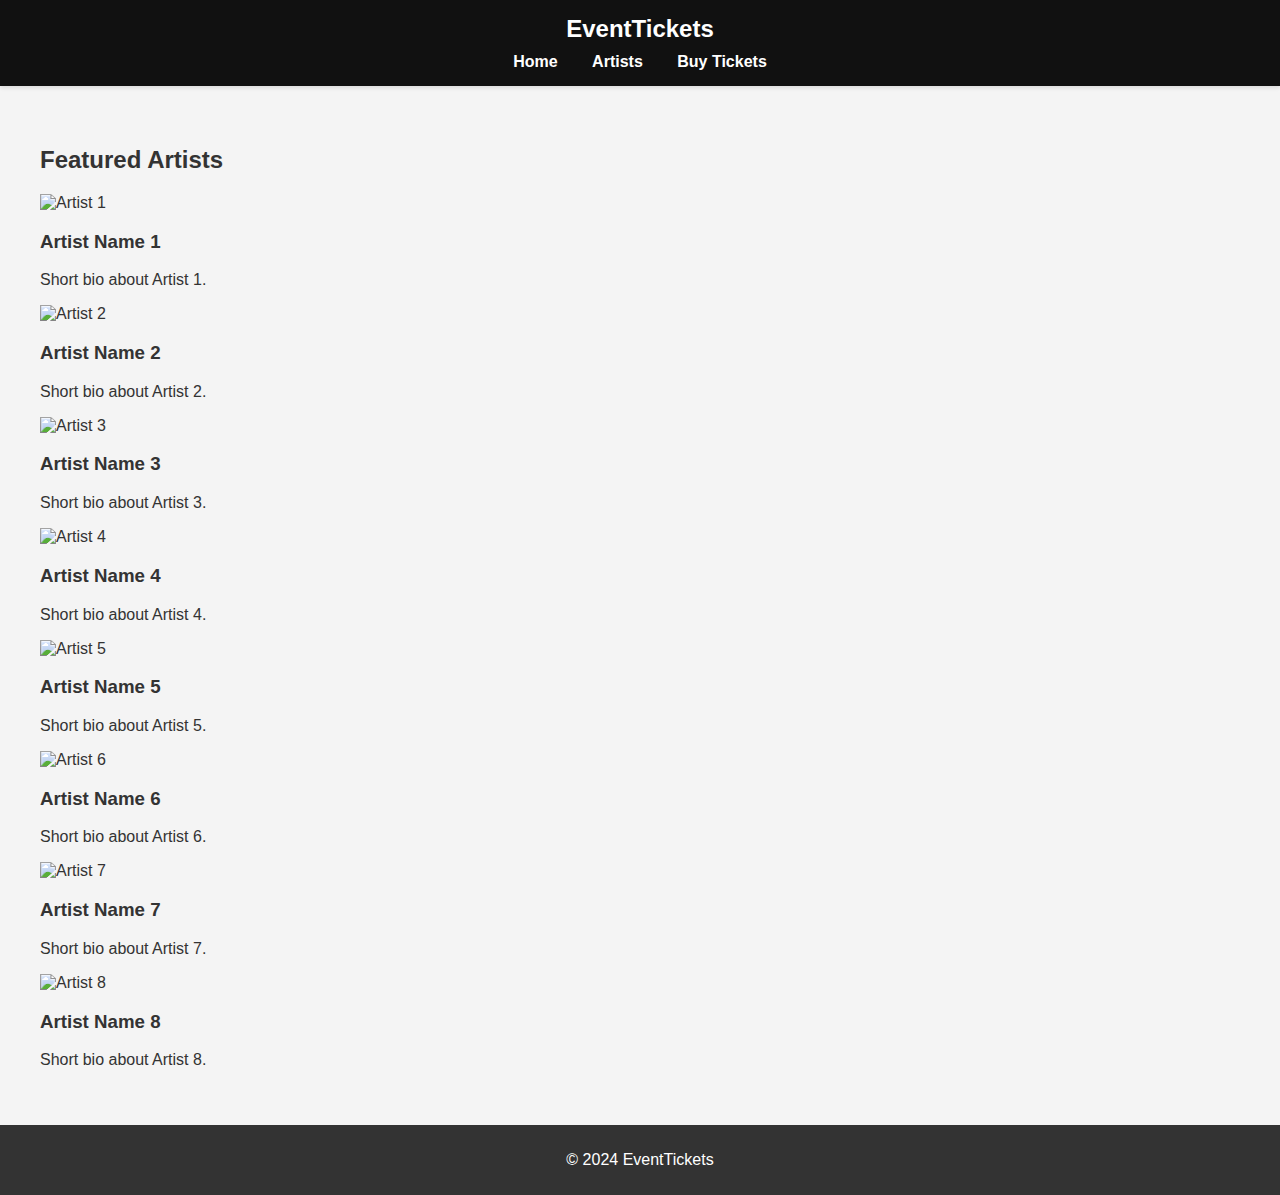
==== another-page.html @ 933c16a3 "Add files via upload" ====
<!DOCTYPE html>
<html lang="en">
<head>
    <meta charset="UTF-8">
    <meta name="viewport" content="width=device-width, initial-scale=1.0">
    <title>Artists</title>
    <link rel="stylesheet" href="styles.css">
</head>
<body>
    <header>
        <div class="container">
            <h1 class="moving-sign">EventTickets</h1>
            <nav>
                <ul>
                    <li><a href="index.html">Home</a></li>
                    <li><a href="artists.html">Artists</a></li>
                    <li><a href="payment.html">Buy Tickets</a></li>
                </ul>
            </nav>
        </div>
    </header>

    <section id="artists">
        <div class="container">
            <h2>Featured Artists</h2>
            <div class="artists-grid">
                <div class="artist">
                    <img src="images/artist1.jpg" alt="Artist 1">
                    <h3>Artist Name 1</h3>
                    <p>Short bio about Artist 1.</p>
                </div>
                <div class="artist">
                    <img src="images/artist2.jpg" alt="Artist 2">
                    <h3>Artist Name 2</h3>
                    <p>Short bio about Artist 2.</p>
                </div>
                <div class="artist">
                    <img src="images/artist3.jpg" alt="Artist 3">
                    <h3>Artist Name 3</h3>
                    <p>Short bio about Artist 3.</p>
                </div>
                <div class="artist">
                    <img src="images/artist4.jpg" alt="Artist 4">
                    <h3>Artist Name 4</h3>
                    <p>Short bio about Artist 4.</p>
                </div>
                <div class="artist">
                    <img src="images/artist5.jpg" alt="Artist 5">
                    <h3>Artist Name 5</h3>
                    <p>Short bio about Artist 5.</p>
                </div>
                <div class="artist">
                    <img src="images/artist6.jpg" alt="Artist 6">
                    <h3>Artist Name 6</h3>
                    <p>Short bio about Artist 6.</p>
                </div>
                <div class="artist">
                    <img src="images/artist7.jpg" alt="Artist 7">
                    <h3>Artist Name 7</h3>
                    <p>Short bio about Artist 7.</p>
                </div>
                <div class="artist">
                    <img src="images/artist8.jpg" alt="Artist 8">
                    <h3>Artist Name 8</h3>
                    <p>Short bio about Artist 8.</p>
                </div>
            </div>
        </div>
    </section>

    <footer>
        <div class="container">
            <p>&copy; 2024 EventTickets</p>
        </div>
    </footer>
</body>
</html>
---- styles.css ----
/* General Styles */
html {
    scroll-behavior: smooth; /* Enable smooth scrolling */
}

body {
    font-family: Arial, sans-serif;
    margin: 0;
    padding: 0;
    color: #333;
    background-color: #f4f4f4;
}

header {
    background-color: #111;
    color: #fff;
    padding: 15px 0;
    text-align: center;
    box-shadow: 0 2px 4px rgba(0,0,0,0.1);
}

header h1.moving-sign {
    margin: 0;
    font-size: 24px;
    animation: move 5s infinite;
}

@keyframes move {
    0% { transform: translateX(0); }
    50% { transform: translateX(20px); }
    100% { transform: translateX(0); }
}

nav ul {
    list-style: none;
    padding: 0;
    margin: 10px 0 0;
}

nav ul li {
    display: inline;
    margin: 0 15px;
}

nav ul li a {
    color: #fff;
    text-decoration: none;
    font-weight: bold;
    font-size: 16px;
}

#hero {
    background: url('hero-bg1.jpg') no-repeat center center/cover;
    color: #fff;
    text-align: center;
    padding: 100px 20px;
    position: relative;
}

.black-text {
    color: #000; /* Black text color */
}

#hero h2 {
    margin: 0;
    font-size: 36px;
}

#hero p {
    font-size: 18px;
}

.button {
    display: inline-block;
    background-color: #007BFF;
    color: #fff;
    padding: 10px 20px;
    border-radius: 5px;
    text-decoration: none;
    font-size: 16px;
    margin-top: 10px;
}

.button:hover {
    background-color: #0056b3;
}

section {
    padding: 20px;
    margin: 20px;
}

.event-info {
    display: flex;
    flex-wrap: wrap;
    justify-content: center; /* Center events */
    position: relative;
}

.event {
    background-color: #fff;
    border-radius: 5px;
    box-shadow: 0 4px 8px rgba(0,0,0,0.1);
    padding: 15px;
    text-align: center;
    width: 22%;
    margin: 10px;
    transition: transform 0.3s ease-in-out;
    position: relative;
}

.event img {
    max-width: 100%;
    border-radius: 5px;
}

.event:hover {
    transform: scale(1.05); /* Zoom effect on hover */
}

.event-info::after {
    content: "";
    position: absolute;
    top: 0;
    left: 0;
    width: 100%;
    height: 100%;
    background: url('background-blur.jpg') no-repeat center center/cover;
    filter: blur(10px); /* Blurry background photo */
    z-index: -1;
}

button.buy-btn {
    background-color: #28a745;
    color: #fff;
    border: none;
    padding: 10px 15px;
    border-radius: 5px;
    cursor: pointer;
    font-size: 16px;
    margin-top: 10px;
}

button.buy-btn:hover {
    background-color: #218838;
}

footer {
    background-color: #333;
    color: #fff;
    text-align: center;
    padding: 10px 0;
}

.thank-you-message {
    display: none;
    position: fixed;
    top: 50%;
    left: 50%;
    transform: translate(-50%, -50%);
    background-color: #28a745;
    color: #fff;
    padding: 20px;
    border-radius: 5px;
    font-size: 18px;
    z-index: 1000;
}

/* Artists Page Styles */
.artists-page {
    padding: 20px;
    background-color: #f4f4f4;
}

.artist-profile {
    display: flex;
    align-items: center;
    margin-bottom: 20px;
    padding: 15px;
    background-color: #fff;
    border-radius: 5px;
    box-shadow: 0 4px 8px rgba(0,0,0,0.1);
}

.artist-profile img {
    max-width: 150px;
    border-radius: 50%;
    margin-right: 20px;
}

.artist-profile h3 {
    margin: 0;
    font-size: 24px;
}

.artist-profile p {
    margin: 5px 0 0;
    font-size: 16px;
}

.artist-profile .artist-bio {
    font-size: 14px;
    color: #666;
}

/* Mobile Styles */
@media (max-width: 768px) {
    .event-info {
        flex-direction: column;
        align-items: center;
    }

    .event {
        width: 90%;
    }

    #hero h2 {
        font-size: 28px;
    }

    #hero p {
        font-size: 16px;
    }

    .artist-profile {
        flex-direction: column;
        text-align: center;
    }

    .artist-profile img {
        margin-bottom: 15px;
        margin-right: 0;
    }
}
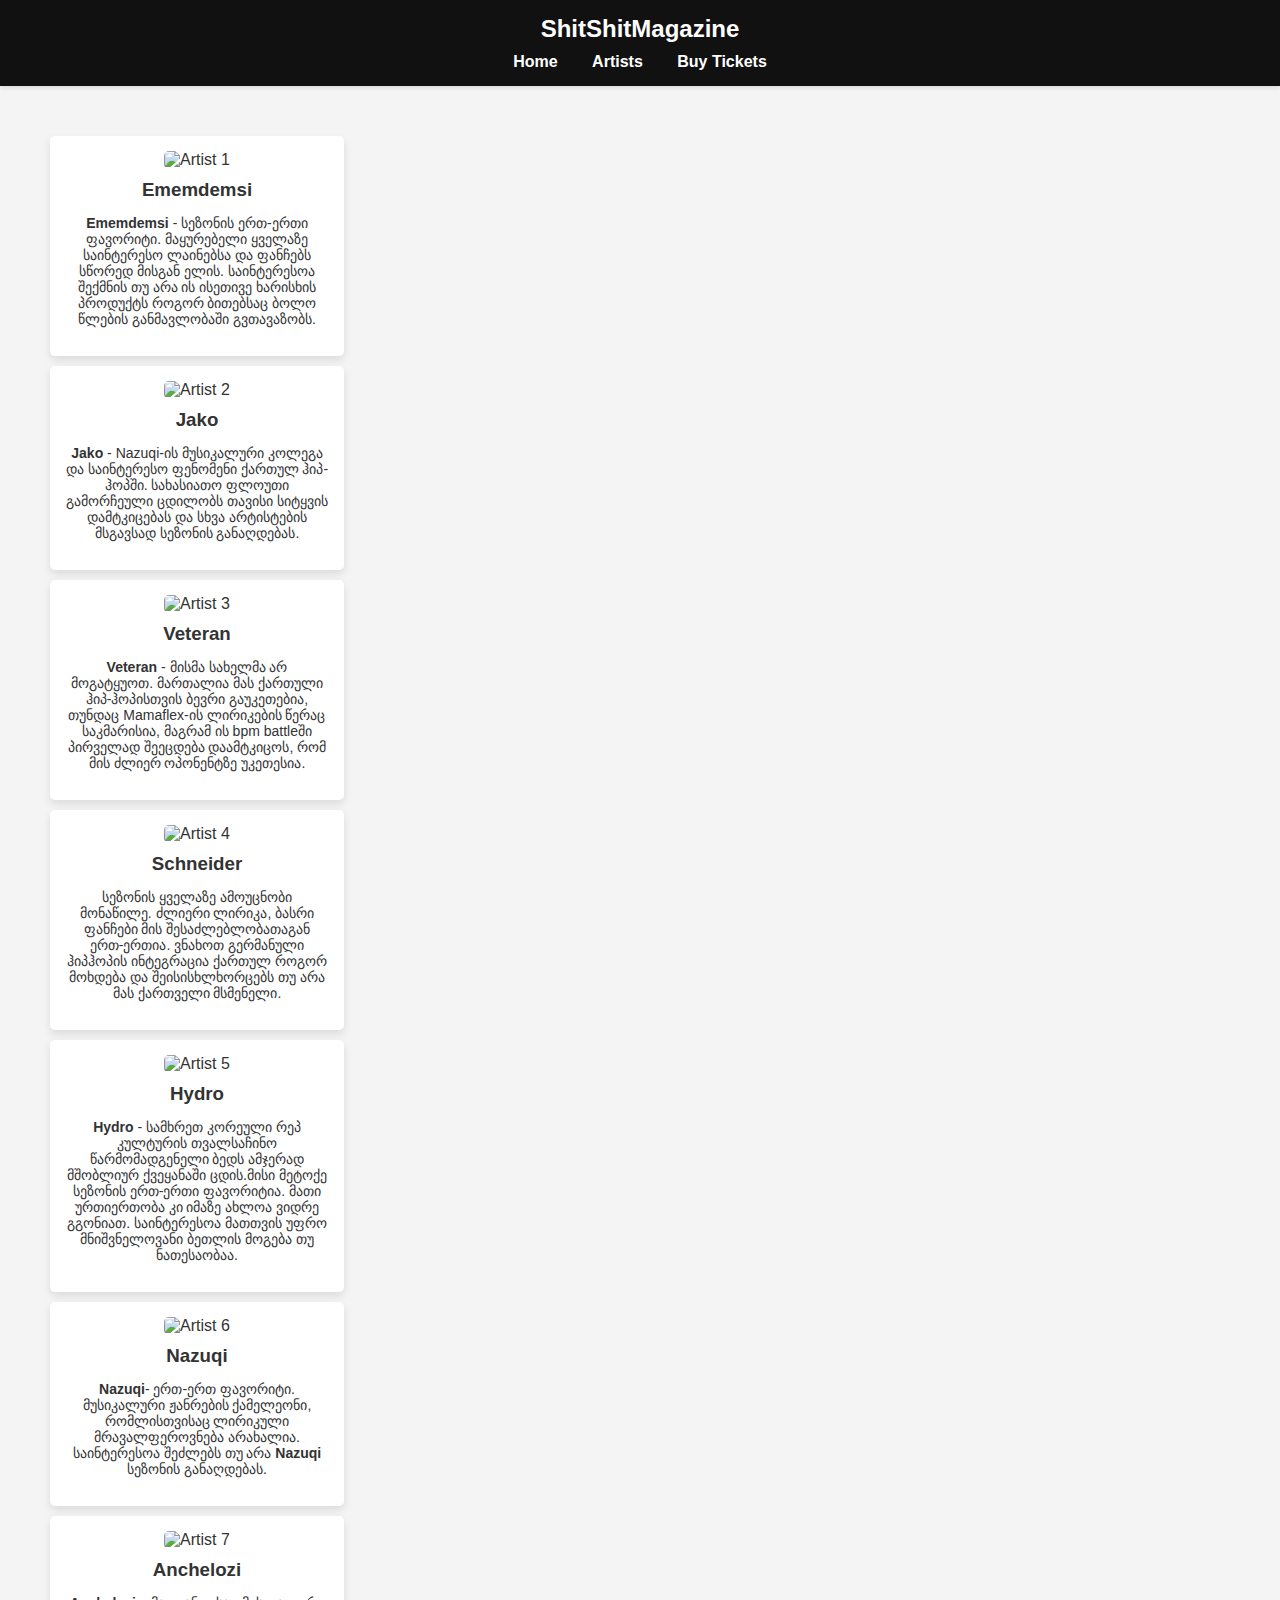
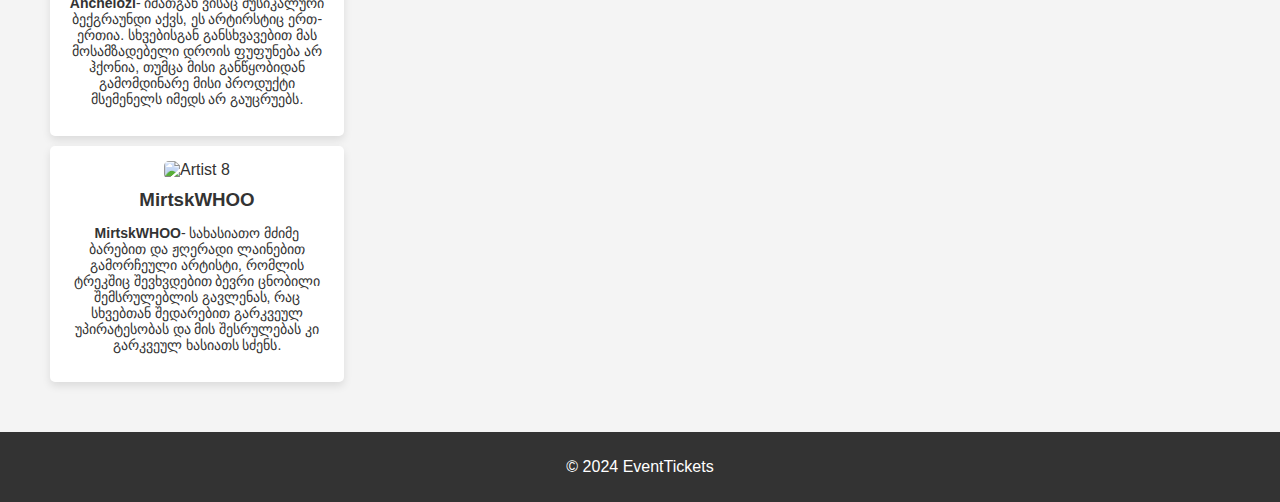
==== commit b5a60fd3: "Add files via upload" ====
--- a/another-page.html
+++ b/another-page.html
@@ -5,11 +5,12 @@
     <meta name="viewport" content="width=device-width, initial-scale=1.0">
     <title>Artists</title>
     <link rel="stylesheet" href="styles.css">
+    <link rel="icon" href="/images/log.jpg"/>
 </head>
 <body>
     <header>
         <div class="container">
-            <h1 class="moving-sign">EventTickets</h1>
+            <h1 class="moving-sign">ShitShitMagazine    </h1>
             <nav>
                 <ul>
                     <li><a href="index.html">Home</a></li>
@@ -22,47 +23,47 @@
 
     <section id="artists">
         <div class="container">
-            <h2>Featured Artists</h2>
+            
             <div class="artists-grid">
                 <div class="artist">
-                    <img src="images/artist1.jpg" alt="Artist 1">
-                    <h3>Artist Name 1</h3>
-                    <p>Short bio about Artist 1.</p>
+                    <img src="images/gabe.png" width="80"   alt="Artist 1">
+                    <h3>Ememdemsi</h3>
+                    <p><b>Ememdemsi </b> - სეზონის ერთ-ერთი ფავორიტი. მაყურებელი ყველაზე საინტერესო ლაინებსა და ფანჩებს სწორედ მისგან ელის. საინტერესოა შექმნის თუ არა ის ისეთივე ხარისხის პროდუქტს როგორ ბითებსაც ბოლო წლების განმავლობაში გვთავაზობს.</p>
                 </div>
                 <div class="artist">
-                    <img src="images/artist2.jpg" alt="Artist 2">
-                    <h3>Artist Name 2</h3>
-                    <p>Short bio about Artist 2.</p>
+                    <img src="images/abshi.png" width="80" alt="Artist 2">
+                    <h3> Jako </h3>
+                    <p><b>Jako</b> - Nazuqi-ის მუსიკალური კოლეგა და საინტერესო ფენომენი ქართულ ჰიპ-ჰოპში. სახასიათო ფლოუთი გამორჩეული ცდილობს თავისი სიტყვის დამტკიცებას და სხვა არტისტების მსგავსად სეზონის განაღდებას.</p>
                 </div>
                 <div class="artist">
-                    <img src="images/artist3.jpg" alt="Artist 3">
-                    <h3>Artist Name 3</h3>
-                    <p>Short bio about Artist 3.</p>
+                    <img src="images/kupre.png" width="80" alt="Artist 3">
+                    <h3>Veteran</h3>
+                    <p><b>Veteran</b> - მისმა სახელმა არ მოგატყუოთ. მართალია მას ქართული ჰიპ-ჰოპისთვის ბევრი გაუკეთებია, თუნდაც Mamaflex-ის ლირიკების წერაც საკმარისია, მაგრამ ის bpm battleში პირველად შეეცდება დაამტკიცოს, რომ მის ძლიერ ოპონენტზე უკეთესია.  </p>
                 </div>
                 <div class="artist">
-                    <img src="images/artist4.jpg" alt="Artist 4">
-                    <h3>Artist Name 4</h3>
-                    <p>Short bio about Artist 4.</p>
+                    <img src="images/soxa.png" width="80" alt="Artist 4">
+                    <h3>Schneider</h3>
+                    <p> სეზონის ყველაზე ამოუცნობი მონაწილე. ძლიერი ლირიკა, ბასრი ფანჩები მის  შესაძლებლობათაგან ერთ-ერთია. ვნახოთ გერმანული ჰიპჰოპის ინტეგრაცია ქართულ როგორ მოხდება და შეისისხლხორცებს თუ არა მას ქართველი მსმენელი.</p>
                 </div>
                 <div class="artist">
-                    <img src="images/artist5.jpg" alt="Artist 5">
-                    <h3>Artist Name 5</h3>
-                    <p>Short bio about Artist 5.</p>
+                    <img src="images/goga.png" width="80" alt="Artist 5">
+                    <h3>Hydro </h3>
+                    <p><b>Hydro</b> - სამხრეთ კორეული რეპ კულტურის  თვალსაჩინო წარმომადგენელი ბედს ამჯერად  მშობლიურ ქვეყანაში ცდის.მისი  მეტოქე სეზონის ერთ-ერთი ფავორიტია. მათი ურთიერთობა კი იმაზე ახლოა ვიდრე გგონიათ. საინტერესოა მათთვის უფრო მნიშვნელოვანი ბეთლის მოგება თუ ნათესაობაა.</p>
                 </div>
                 <div class="artist">
-                    <img src="images/artist6.jpg" alt="Artist 6">
-                    <h3>Artist Name 6</h3>
-                    <p>Short bio about Artist 6.</p>
+                    <img src="images/kaku.png" width="80" alt="Artist 6">
+                    <h3>Nazuqi</h3>
+                    <p><b>Nazuqi</b>- ერთ-ერთ ფავორიტი. მუსიკალური ჟანრების ქამელეონი, რომლისთვისაც ლირიკული მრავალფეროვნება არახალია. საინტერესოა შეძლებს თუ არა <b> Nazuqi </b> სეზონის განაღდებას.</p>
                 </div>
                 <div class="artist">
-                    <img src="images/artist7.jpg" alt="Artist 7">
-                    <h3>Artist Name 7</h3>
-                    <p>Short bio about Artist 7.</p>
+                    <img src="images/chelo.png" width="80" alt="Artist 7">
+                    <h3>Anchelozi</h3>
+                    <p> <b> Anchelozi</b>- იმათგან ვისაც მუსიკალური ბექგრაუნდი აქვს, ეს არტირსტიც ერთ-ერთია. სხვებისგან განსხვავებით მას მოსამზადებელი დროის ფუფუნება არ ჰქონია, თუმცა მისი განწყობიდან გამომდინარე მისი პროდუქტი მსემენელს იმედს არ გაუცრუებს.</p>
                 </div>
                 <div class="artist">
-                    <img src="images/artist8.jpg" alt="Artist 8">
-                    <h3>Artist Name 8</h3>
-                    <p>Short bio about Artist 8.</p>
+                    <img src="images/mircxu.png" width="80" alt="Artist 8">
+                    <h3>MirtskWHOO</h3>
+                    <p><b>MirtskWHOO</b>- სახასიათო მძიმე ბარებით და ჟღერადი ლაინებით გამორჩეული არტისტი, რომლის ტრეკშიც შევხვდებით ბევრი ცნობილი შემსრულებლის გავლენას, რაც სხვებთან შედარებით გარკვეულ უპირატესობას და მის შესრულებას კი გარკვეულ ხასიათს სძენს.</p>
                 </div>
             </div>
         </div>
--- a/styles.css
+++ b/styles.css
@@ -130,7 +130,7 @@
     z-index: -1;
 }
 
-button.buy-btn {
+.buy-btn {
     background-color: #28a745;
     color: #fff;
     border: none;
@@ -138,10 +138,12 @@
     border-radius: 5px;
     cursor: pointer;
     font-size: 16px;
+    text-decoration: none; /* Remove underline from link */
     margin-top: 10px;
-}
-
-button.buy-btn:hover {
+    display: inline-block;
+}
+
+.buy-btn:hover {
     background-color: #218838;
 }
 
@@ -150,6 +152,17 @@
     color: #fff;
     text-align: center;
     padding: 10px 0;
+}
+
+.info-bar {
+    margin-top: 20px;
+    padding: 10px;
+    background-color: #f4f4f4;
+    border: 1px solid #ddd;
+}
+
+.info-bar p {
+    margin: 0;
 }
 
 .thank-you-message {
@@ -166,41 +179,50 @@
     z-index: 1000;
 }
 
-/* Artists Page Styles */
-.artists-page {
-    padding: 20px;
-    background-color: #f4f4f4;
-}
-
-.artist-profile {
+.submit-btn {
+    background-color: #007bff;
+    color: #fff;
+    border: none;
+    padding: 10px 20px;
+    border-radius: 5px;
+    cursor: pointer;
+    font-size: 16px;
+    margin-top: 10px;
+    display: inline-block;
+}
+
+.submit-btn:hover {
+    background-color: #0056b3;
+}
+
+/* Styles for Artist Page */
+.artist-info {
     display: flex;
-    align-items: center;
-    margin-bottom: 20px;
+    flex-wrap: wrap;
+    justify-content: center;
+}
+
+.artist {
+    background-color: #fff;
+    border-radius: 5px;
+    box-shadow: 0 4px 8px rgba(0,0,0,0.1);
     padding: 15px;
-    background-color: #fff;
-    border-radius: 5px;
-    box-shadow: 0 4px 8px rgba(0,0,0,0.1);
-}
-
-.artist-profile img {
-    max-width: 150px;
-    border-radius: 50%;
-    margin-right: 20px;
-}
-
-.artist-profile h3 {
-    margin: 0;
-    font-size: 24px;
-}
-
-.artist-profile p {
-    margin: 5px 0 0;
-    font-size: 16px;
-}
-
-.artist-profile .artist-bio {
+    text-align: center;
+    width: 22%;
+    margin: 10px;
+}
+
+.artist img {
+    max-width: 100%;
+    border-radius: 5px;
+}
+
+.artist h3 {
+    margin: 10px 0 5px;
+}
+
+.artist p {
     font-size: 14px;
-    color: #666;
 }
 
 /* Mobile Styles */
@@ -221,14 +243,4 @@
     #hero p {
         font-size: 16px;
     }
-
-    .artist-profile {
-        flex-direction: column;
-        text-align: center;
-    }
-
-    .artist-profile img {
-        margin-bottom: 15px;
-        margin-right: 0;
-    }
-}
+}
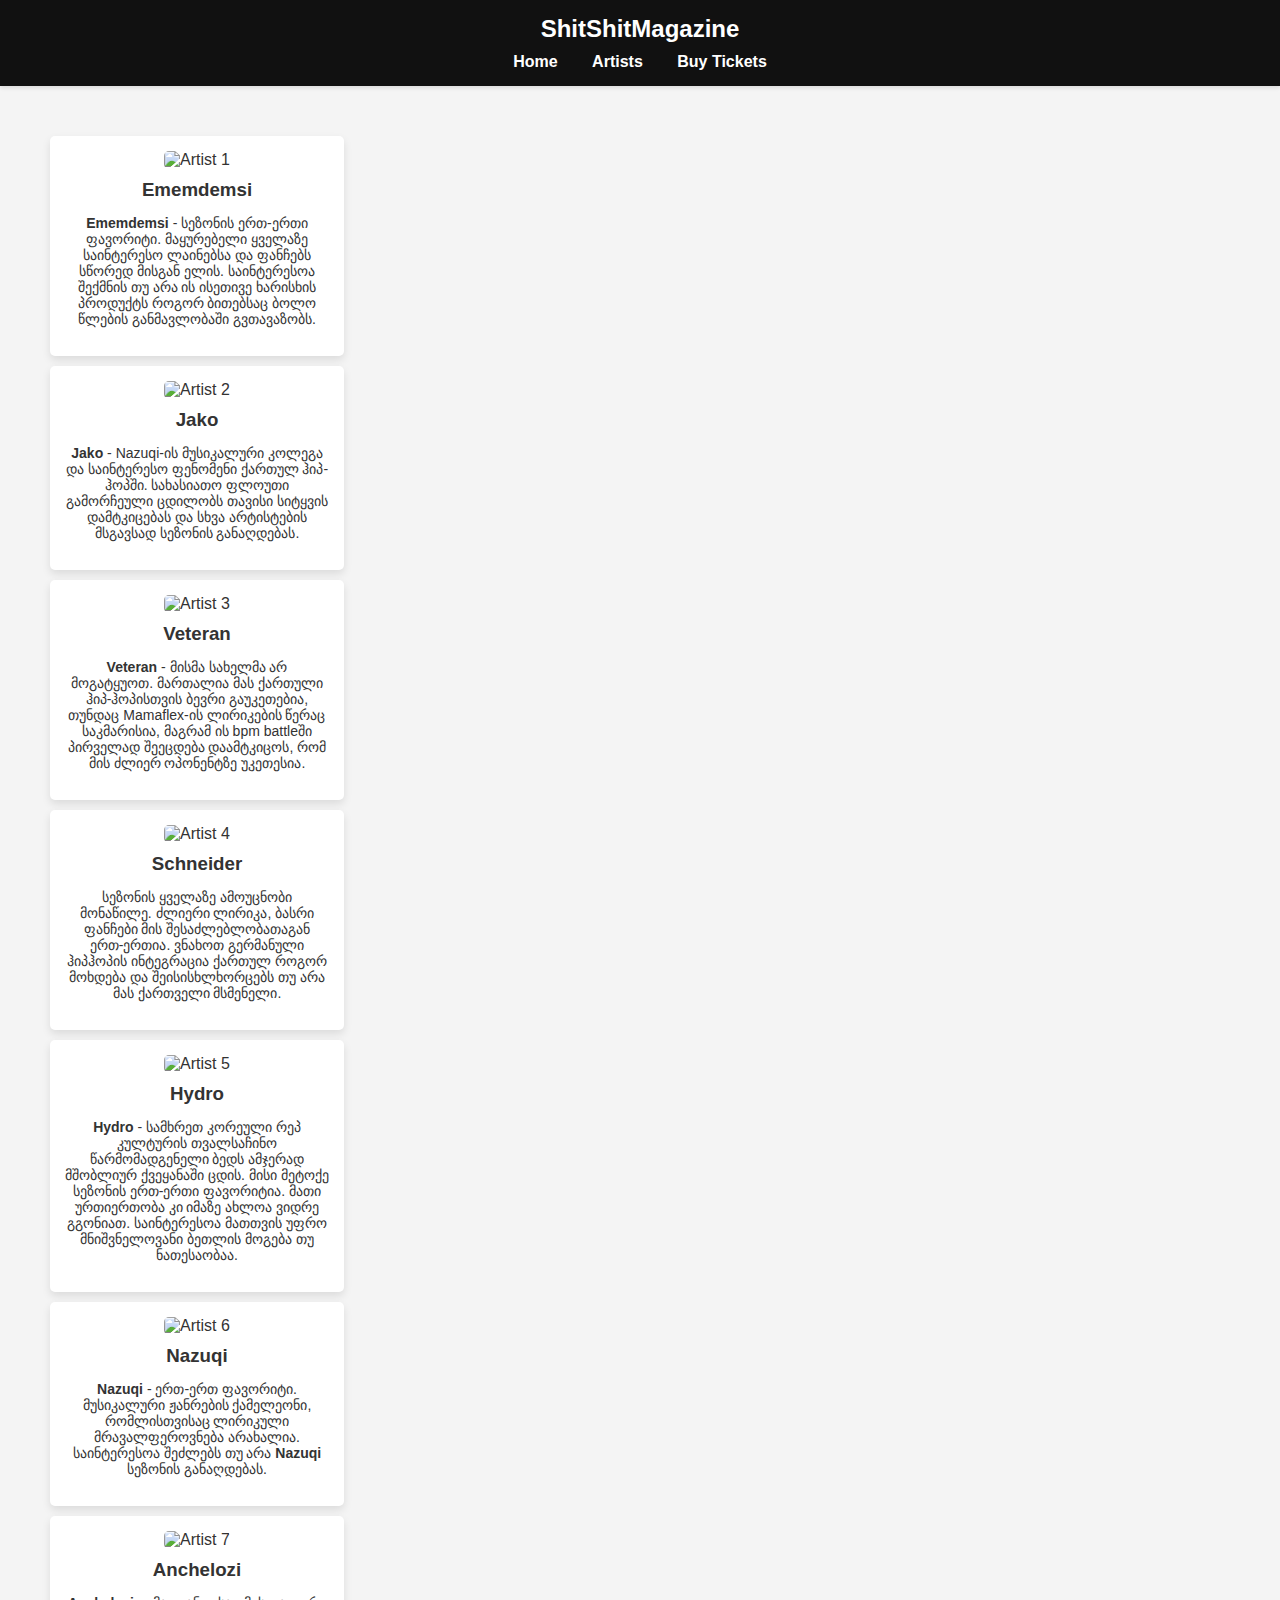
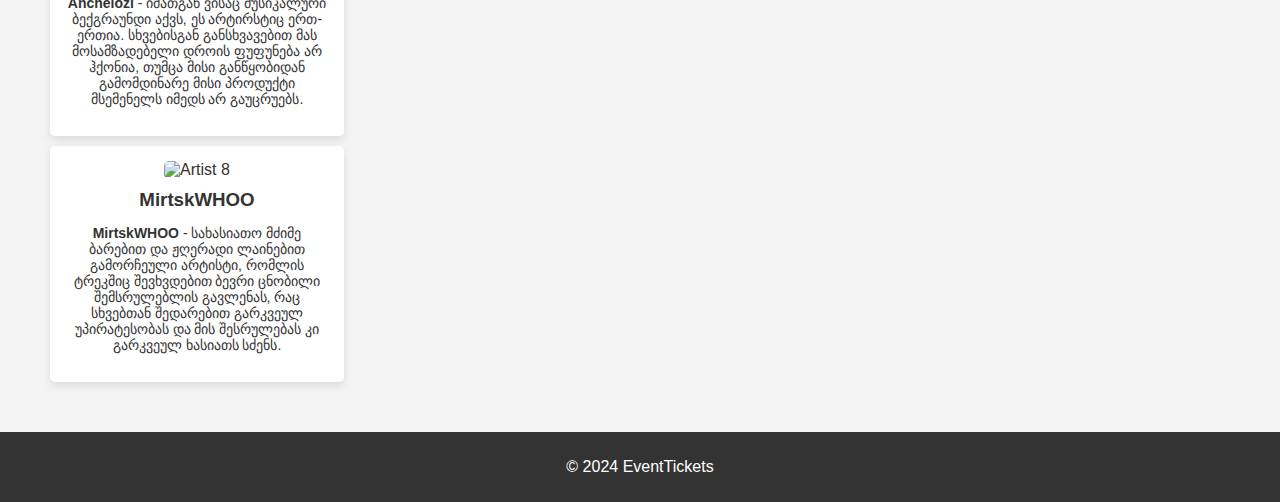
==== commit 40ba55b8: "Add files via upload" ====
--- a/another-page.html
+++ b/another-page.html
@@ -6,11 +6,39 @@
     <title>Artists</title>
     <link rel="stylesheet" href="styles.css">
     <link rel="icon" href="/images/log.jpg"/>
+    <style>
+        /* Mobile Styles for Artists Page */
+        @media (max-width: 768px) {
+            .artists-grid {
+                display: flex;
+                flex-direction: column;
+                align-items: center;
+            }
+            
+            .artist {
+                width: 90%;
+                margin: 10px 0;
+                text-align: center;
+            }
+            
+            .artist img {
+                width: 60px; /* Adjust image size for smaller screens */
+            }
+            
+            .artist h3 {
+                font-size: 18px; /* Adjust font size for smaller screens */
+            }
+            
+            .artist p {
+                font-size: 14px; /* Adjust font size for smaller screens */
+            }
+        }
+    </style>
 </head>
 <body>
     <header>
         <div class="container">
-            <h1 class="moving-sign">ShitShitMagazine    </h1>
+            <h1 class="moving-sign">ShitShitMagazine</h1>
             <nav>
                 <ul>
                     <li><a href="index.html">Home</a></li>
@@ -23,47 +51,46 @@
 
     <section id="artists">
         <div class="container">
-            
             <div class="artists-grid">
                 <div class="artist">
-                    <img src="images/gabe.png" width="80"   alt="Artist 1">
+                    <img src="images/gabe.png" width="80" alt="Artist 1">
                     <h3>Ememdemsi</h3>
                     <p><b>Ememdemsi </b> - სეზონის ერთ-ერთი ფავორიტი. მაყურებელი ყველაზე საინტერესო ლაინებსა და ფანჩებს სწორედ მისგან ელის. საინტერესოა შექმნის თუ არა ის ისეთივე ხარისხის პროდუქტს როგორ ბითებსაც ბოლო წლების განმავლობაში გვთავაზობს.</p>
                 </div>
                 <div class="artist">
                     <img src="images/abshi.png" width="80" alt="Artist 2">
-                    <h3> Jako </h3>
+                    <h3>Jako</h3>
                     <p><b>Jako</b> - Nazuqi-ის მუსიკალური კოლეგა და საინტერესო ფენომენი ქართულ ჰიპ-ჰოპში. სახასიათო ფლოუთი გამორჩეული ცდილობს თავისი სიტყვის დამტკიცებას და სხვა არტისტების მსგავსად სეზონის განაღდებას.</p>
                 </div>
                 <div class="artist">
                     <img src="images/kupre.png" width="80" alt="Artist 3">
                     <h3>Veteran</h3>
-                    <p><b>Veteran</b> - მისმა სახელმა არ მოგატყუოთ. მართალია მას ქართული ჰიპ-ჰოპისთვის ბევრი გაუკეთებია, თუნდაც Mamaflex-ის ლირიკების წერაც საკმარისია, მაგრამ ის bpm battleში პირველად შეეცდება დაამტკიცოს, რომ მის ძლიერ ოპონენტზე უკეთესია.  </p>
+                    <p><b>Veteran</b> - მისმა სახელმა არ მოგატყუოთ. მართალია მას ქართული ჰიპ-ჰოპისთვის ბევრი გაუკეთებია, თუნდაც Mamaflex-ის ლირიკების წერაც საკმარისია, მაგრამ ის bpm battleში პირველად შეეცდება დაამტკიცოს, რომ მის ძლიერ ოპონენტზე უკეთესია.</p>
                 </div>
                 <div class="artist">
                     <img src="images/soxa.png" width="80" alt="Artist 4">
                     <h3>Schneider</h3>
-                    <p> სეზონის ყველაზე ამოუცნობი მონაწილე. ძლიერი ლირიკა, ბასრი ფანჩები მის  შესაძლებლობათაგან ერთ-ერთია. ვნახოთ გერმანული ჰიპჰოპის ინტეგრაცია ქართულ როგორ მოხდება და შეისისხლხორცებს თუ არა მას ქართველი მსმენელი.</p>
+                    <p>სეზონის ყველაზე ამოუცნობი მონაწილე. ძლიერი ლირიკა, ბასრი ფანჩები მის შესაძლებლობათაგან ერთ-ერთია. ვნახოთ გერმანული ჰიპჰოპის ინტეგრაცია ქართულ როგორ მოხდება და შეისისხლხორცებს თუ არა მას ქართველი მსმენელი.</p>
                 </div>
                 <div class="artist">
                     <img src="images/goga.png" width="80" alt="Artist 5">
-                    <h3>Hydro </h3>
-                    <p><b>Hydro</b> - სამხრეთ კორეული რეპ კულტურის  თვალსაჩინო წარმომადგენელი ბედს ამჯერად  მშობლიურ ქვეყანაში ცდის.მისი  მეტოქე სეზონის ერთ-ერთი ფავორიტია. მათი ურთიერთობა კი იმაზე ახლოა ვიდრე გგონიათ. საინტერესოა მათთვის უფრო მნიშვნელოვანი ბეთლის მოგება თუ ნათესაობაა.</p>
+                    <h3>Hydro</h3>
+                    <p><b>Hydro</b> - სამხრეთ კორეული რეპ კულტურის თვალსაჩინო წარმომადგენელი ბედს ამჯერად მშობლიურ ქვეყანაში ცდის. მისი მეტოქე სეზონის ერთ-ერთი ფავორიტია. მათი ურთიერთობა კი იმაზე ახლოა ვიდრე გგონიათ. საინტერესოა მათთვის უფრო მნიშვნელოვანი ბეთლის მოგება თუ ნათესაობაა.</p>
                 </div>
                 <div class="artist">
                     <img src="images/kaku.png" width="80" alt="Artist 6">
                     <h3>Nazuqi</h3>
-                    <p><b>Nazuqi</b>- ერთ-ერთ ფავორიტი. მუსიკალური ჟანრების ქამელეონი, რომლისთვისაც ლირიკული მრავალფეროვნება არახალია. საინტერესოა შეძლებს თუ არა <b> Nazuqi </b> სეზონის განაღდებას.</p>
+                    <p><b>Nazuqi</b> - ერთ-ერთ ფავორიტი. მუსიკალური ჟანრების ქამელეონი, რომლისთვისაც ლირიკული მრავალფეროვნება არახალია. საინტერესოა შეძლებს თუ არა <b>Nazuqi</b> სეზონის განაღდებას.</p>
                 </div>
                 <div class="artist">
                     <img src="images/chelo.png" width="80" alt="Artist 7">
                     <h3>Anchelozi</h3>
-                    <p> <b> Anchelozi</b>- იმათგან ვისაც მუსიკალური ბექგრაუნდი აქვს, ეს არტირსტიც ერთ-ერთია. სხვებისგან განსხვავებით მას მოსამზადებელი დროის ფუფუნება არ ჰქონია, თუმცა მისი განწყობიდან გამომდინარე მისი პროდუქტი მსემენელს იმედს არ გაუცრუებს.</p>
+                    <p><b>Anchelozi</b> - იმათგან ვისაც მუსიკალური ბექგრაუნდი აქვს, ეს არტირსტიც ერთ-ერთია. სხვებისგან განსხვავებით მას მოსამზადებელი დროის ფუფუნება არ ჰქონია, თუმცა მისი განწყობიდან გამომდინარე მისი პროდუქტი მსემენელს იმედს არ გაუცრუებს.</p>
                 </div>
                 <div class="artist">
                     <img src="images/mircxu.png" width="80" alt="Artist 8">
                     <h3>MirtskWHOO</h3>
-                    <p><b>MirtskWHOO</b>- სახასიათო მძიმე ბარებით და ჟღერადი ლაინებით გამორჩეული არტისტი, რომლის ტრეკშიც შევხვდებით ბევრი ცნობილი შემსრულებლის გავლენას, რაც სხვებთან შედარებით გარკვეულ უპირატესობას და მის შესრულებას კი გარკვეულ ხასიათს სძენს.</p>
+                    <p><b>MirtskWHOO</b> - სახასიათო მძიმე ბარებით და ჟღერადი ლაინებით გამორჩეული არტისტი, რომლის ტრეკშიც შევხვდებით ბევრი ცნობილი შემსრულებლის გავლენას, რაც სხვებთან შედარებით გარკვეულ უპირატესობას და მის შესრულებას კი გარკვეულ ხასიათს სძენს.</p>
                 </div>
             </div>
         </div>
